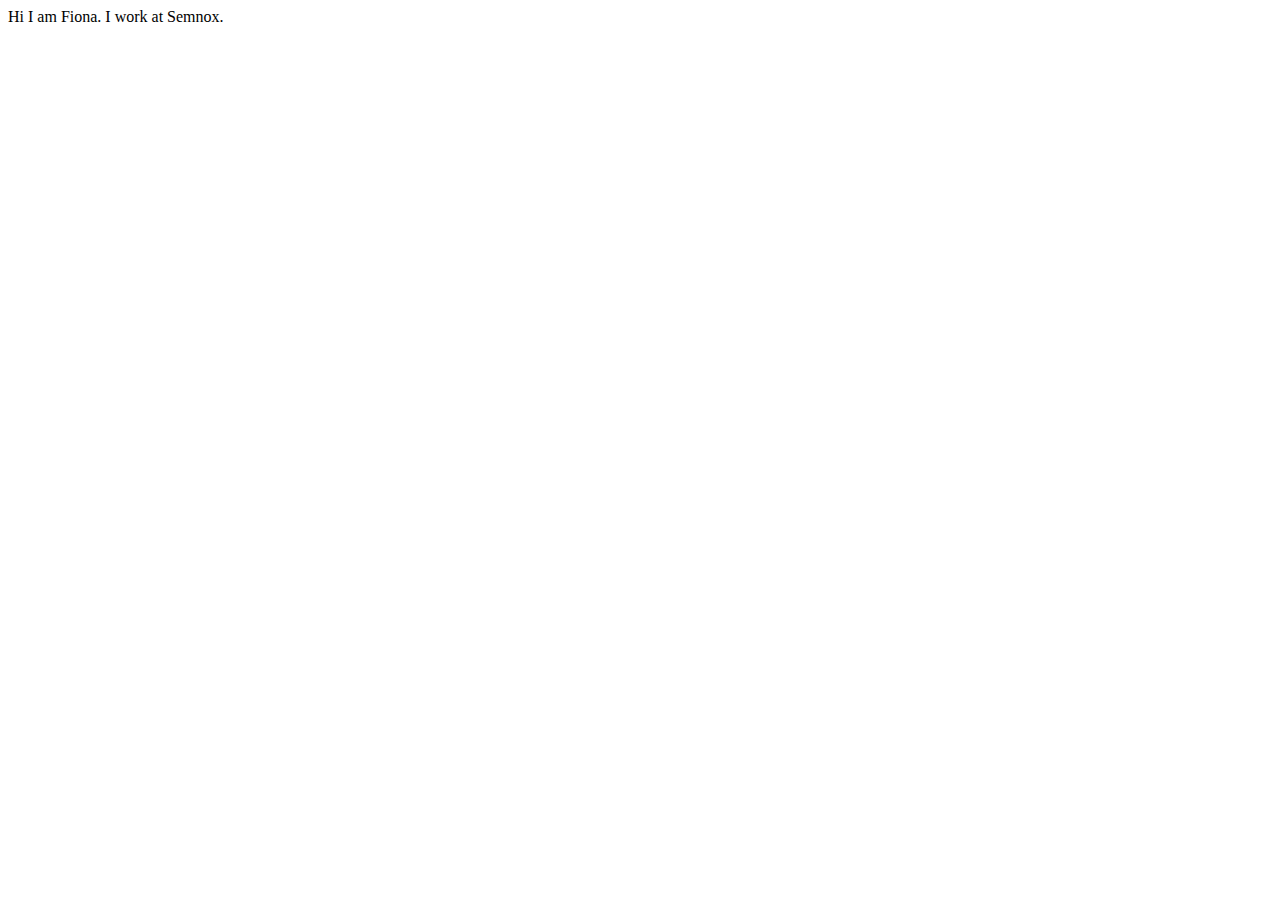
==== index.html @ 1cd3772b "Update index.html" ====
<!DOCTYPE html>
<html lang="en">
<head>
    <meta charset="UTF-8">
    <meta http-equiv="X-UA-Compatible" content="IE=edge">
    <meta name="viewport" content="width=device-width, initial-scale=1.0">
    <title>Fiona Lishal</title>
</head>
<body>
    Hi I am Fiona.
    I work at Semnox.
</body>
</html>
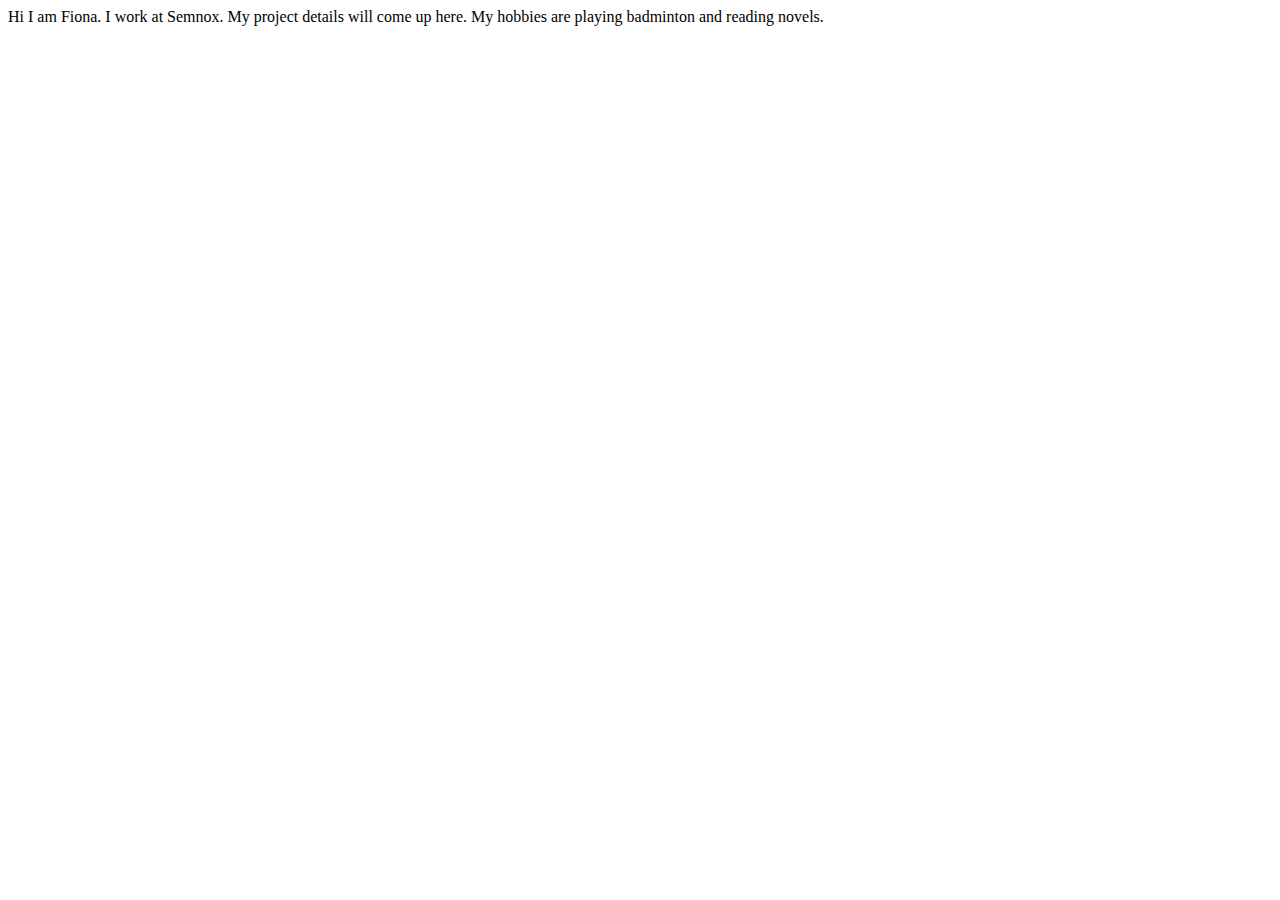
==== commit c05d8812: "Merge pull request #2 from FIONA18/fionalishal-hobbies" ====
--- a/index.html
+++ b/index.html
@@ -9,5 +9,7 @@
 <body>
     Hi I am Fiona.
     I work at Semnox.
+    My project details will come up here.
+    My hobbies are playing badminton and reading novels.
 </body>
 </html>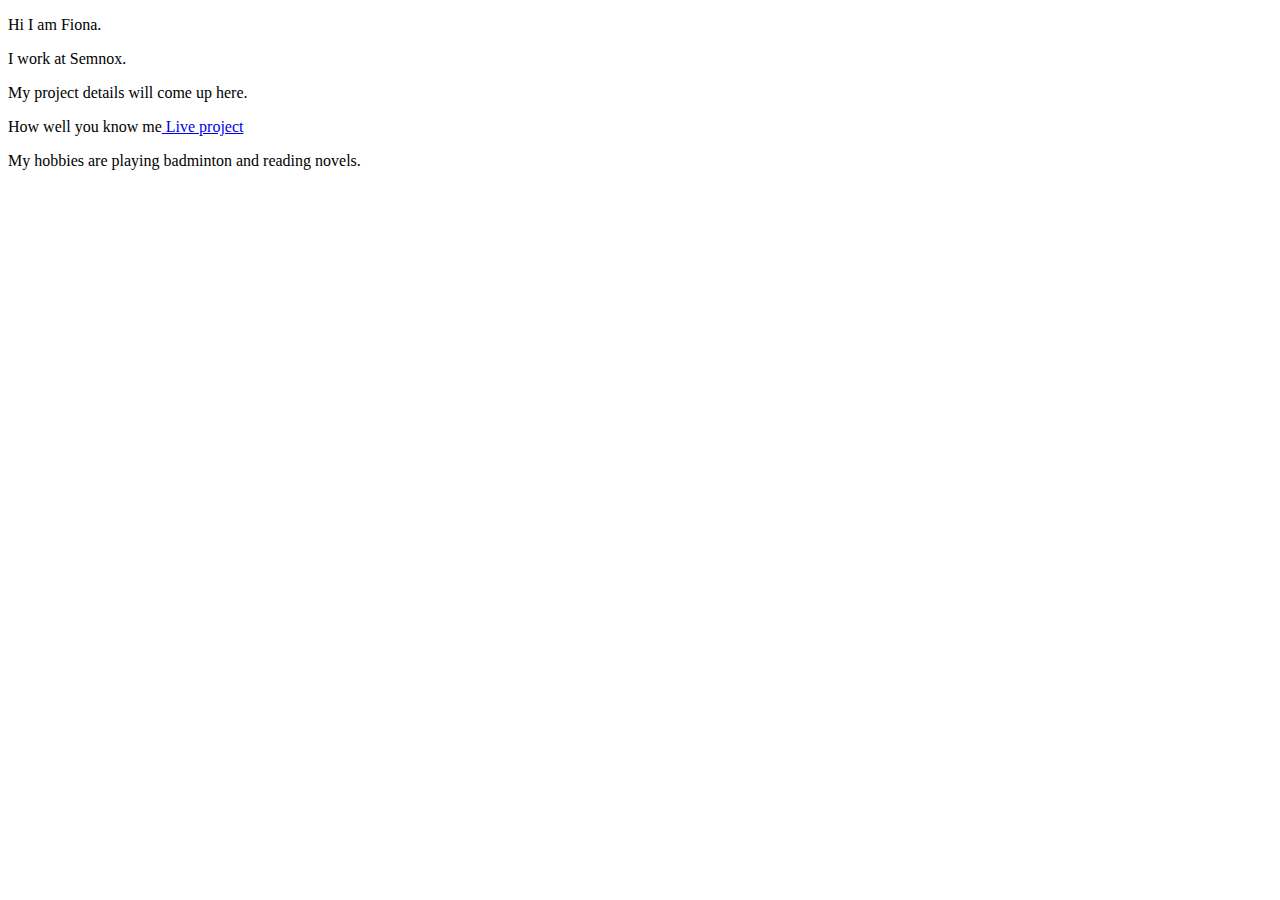
==== commit 89dcc3fa: "refactor: Updated links to my Project" ====
--- a/index.html
+++ b/index.html
@@ -7,9 +7,10 @@
     <title>Fiona Lishal</title>
 </head>
 <body>
-    Hi I am Fiona.
-    I work at Semnox.
-    My project details will come up here.
-    My hobbies are playing badminton and reading novels.
+    <p>Hi I am Fiona.</p>
+    <p>I work at Semnox.</p>
+    <p>My project details will come up here.</p>
+    <p>How well you know me<a href="https://replit.com/@FIONALISHAL/How-well-do-you-know-me-2?embed=1&output=1"> Live project</a></p>
+    <p>My hobbies are playing badminton and reading novels.</p>
 </body>
 </html>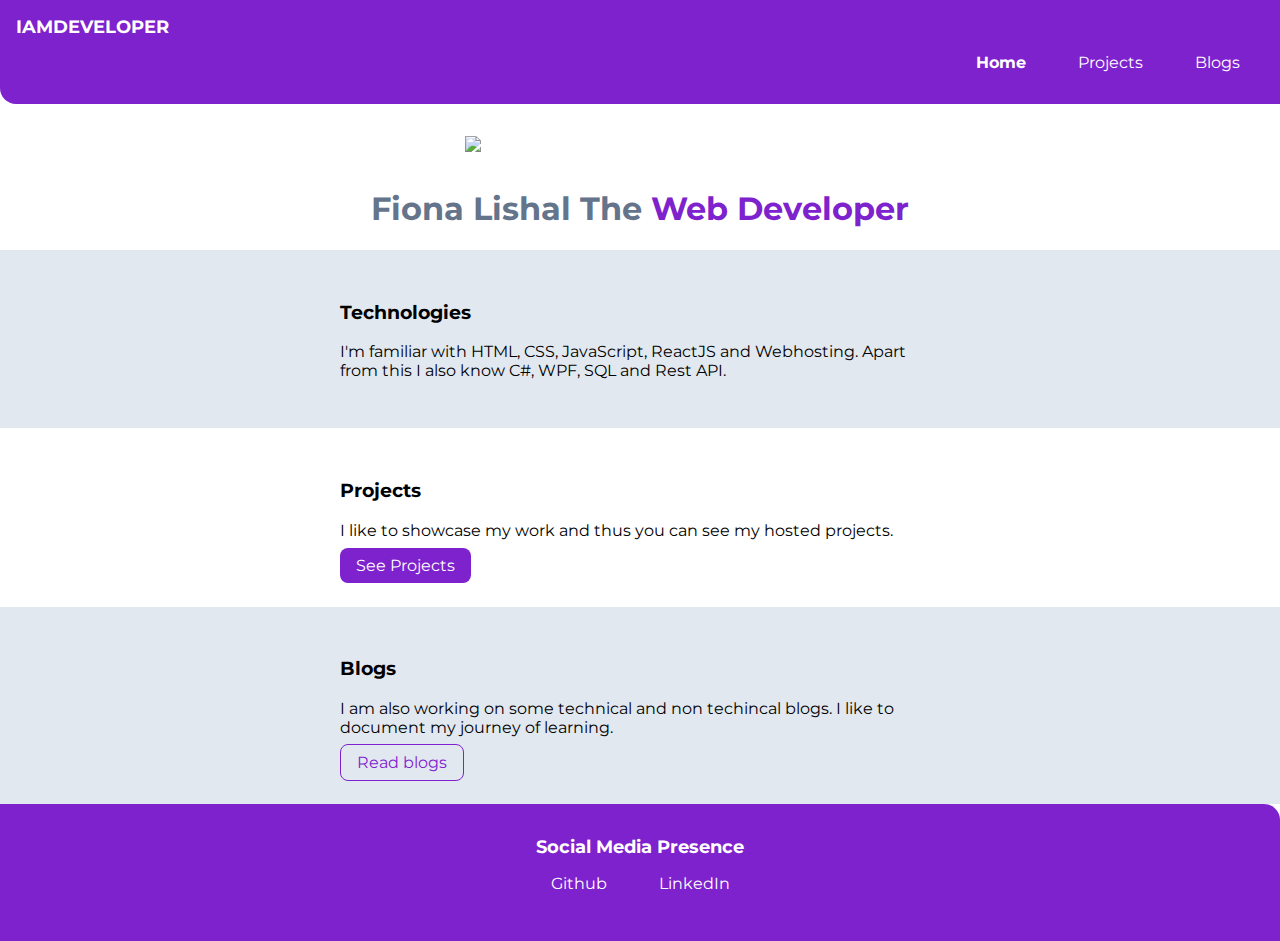
==== commit 50bbd68a: "refactor: Updated Technologies in Home page" ====
--- a/index.html
+++ b/index.html
@@ -4,13 +4,56 @@
     <meta charset="UTF-8">
     <meta http-equiv="X-UA-Compatible" content="IE=edge">
     <meta name="viewport" content="width=device-width, initial-scale=1.0">
-    <title>Fiona Lishal</title>
+    <title>Fiona Lishal | Home</title>
+    <link rel="stylesheet" href="styles.css">
 </head>
 <body>
-    <p>Hi I am Fiona.</p>
-    <p>I work at Semnox.</p>
-    <p>My project details will come up here.</p>
-    <p>How well you know me<a href="https://replit.com/@FIONALISHAL/How-well-do-you-know-me-2?embed=1&output=1"> Live project</a></p>
-    <p>My hobbies are playing badminton and reading novels.</p>
+    <nav class="navigation container">
+        <div class="nav-brand">IAMDEVELOPER</div>
+        <ul class="list-non-bullet nav-pills">
+            <li class="list-item-inline ">
+                <a class="link link-active" href="/">Home</a>
+            </li>
+            <li class="list-item-inline">
+                <a class="link" href="/projects.html">Projects</a>
+            </li>
+            <li class="list-item-inline">
+                <a class="link" href="/blogs.html">Blogs</a>
+            </li>
+        </ul>
+    </nav>
+    <header class="hero">
+        <img class="hero-image" src="images/hero.svg"/>
+        <h1 class="hero-heading">Fiona Lishal The <span class="hero-heading-inverted">Web Developer</span></h1>
+    </header>
+    <section class="section of" >
+        <div class="container container-center">
+            <h3>Technologies</h3>
+            <p>I'm familiar with HTML, CSS, JavaScript, ReactJS and Webhosting. Apart from this I also know C#, WPF, SQL and Rest API.</p>
+        </div>
+        
+    </section>
+    <section class="section">
+        <div class="container container-center">
+            <h3>Projects</h3>
+            <p>I like to showcase my work and thus you can see my hosted projects. </p>
+            <a class="link link-primary" href="/projects.html">See Projects</a>
+        </div>
+    </section>
+    <section class="section of" >
+        <div class="container container-center">
+            <h3>Blogs</h3>
+            <p>I am also working on some technical and non techincal blogs. I like to document my journey of learning.</p>
+            <a class="link link-secondary" href="/blogs.html">Read blogs</a>
+        </div>
+        
+    </section>
+    <footer class="footer">
+        <div class="footer-heading"> Social Media Presence</div>
+        <ul  class="social-links list-non-bullet">
+            <li class="list-inline"> <a class="link" href="https://github.com/FIONA18">Github</a></li>
+            <li class="list-inline"> <a class="link" href="https://www.linkedin.com/in/fiona-lishal-d-souza-1a06a813a/">LinkedIn</a></li>
+        </ul>
+    </footer>
 </body>
 </html>--- a/styles.css
+++ b/styles.css
@@ -0,0 +1,143 @@
+@import url('https://fonts.googleapis.com/css2?family=Montserrat:ital,wght@0,400;1,700&display=swap');
+:root
+{
+    --primary-color:#7e22ce;
+    --dark-grey:#64748b;
+    --off-white:#e2e8f0;
+}
+body{
+    font-family: 'Montserrat', sans-serif;
+    margin:0px;
+}
+/* containers */
+.container
+{
+  padding-left: 1rem;
+  padding-right: 1rem;  
+}
+
+.container-center
+{
+    max-width: 600px;
+    margin: auto;
+}
+/* links */
+.link
+{
+    text-decoration: none;
+    padding: 0.5rem 1rem;
+}
+.link-primary
+{
+    background-color: var(--primary-color);
+    border-radius: 0.5rem;
+    color: white;
+}
+.link-secondary
+{
+    color: var(--primary-color);
+    border-radius: 0.5rem;
+    border: 1px solid var(--primary-color)
+
+}
+/* lists */
+.list-non-bullet
+{
+    list-style: none;
+}
+.list-inline, .list-item-inline
+{
+    display: inline;
+    padding: 0 0.5rem;
+}
+.list-no-padding-inline-start
+{
+    padding-inline-start:0px;
+}
+/* navigation */
+.navigation
+{
+    background-color: var(--primary-color);
+    color: white;
+    padding: 1rem;
+    border-bottom-left-radius: 1rem;
+}
+.navigation .link
+{
+    color:white;
+}
+.navigation .nav-pills
+{
+    text-align: right;
+}
+.navigation .nav-brand
+{
+    font-weight: bold;
+    font-size: 1.1rem;
+}
+.navigation .link-active
+{
+    font-weight: bold;
+}
+/* header */
+.hero
+{
+    padding-top: 2rem;
+   margin: auto;
+}
+.hero-image
+{
+    max-width: 350px;
+    display: block;
+    margin: auto;
+
+}
+.hero-heading
+{
+    font-size: 2rem;
+    color: var(--dark-grey);
+    padding-top: 1rem;
+    text-align: center;
+}
+.hero .hero-heading .hero-heading-inverted
+{
+    color: var(--primary-color);
+}
+/* sections */
+.section
+{
+    padding: 2rem;
+}
+.section h1
+{
+    text-align:center;
+    
+}
+.of{
+    background-color: var(--off-white);
+}
+/* footer */
+.footer
+{
+    background-color: var(--primary-color);
+    padding: 2rem 0rem;
+    text-align: center;
+    color: white;
+    border-top-right-radius: 1rem;
+}
+.footer .link{
+color: white;
+}
+.footer ul{
+    padding-inline-start: 0px;
+}
+.hr-links
+{
+    margin-top: 1rem;
+}
+.footer .footer-heading
+{
+    font-weight: bold;
+    font-size: large;
+}
+
